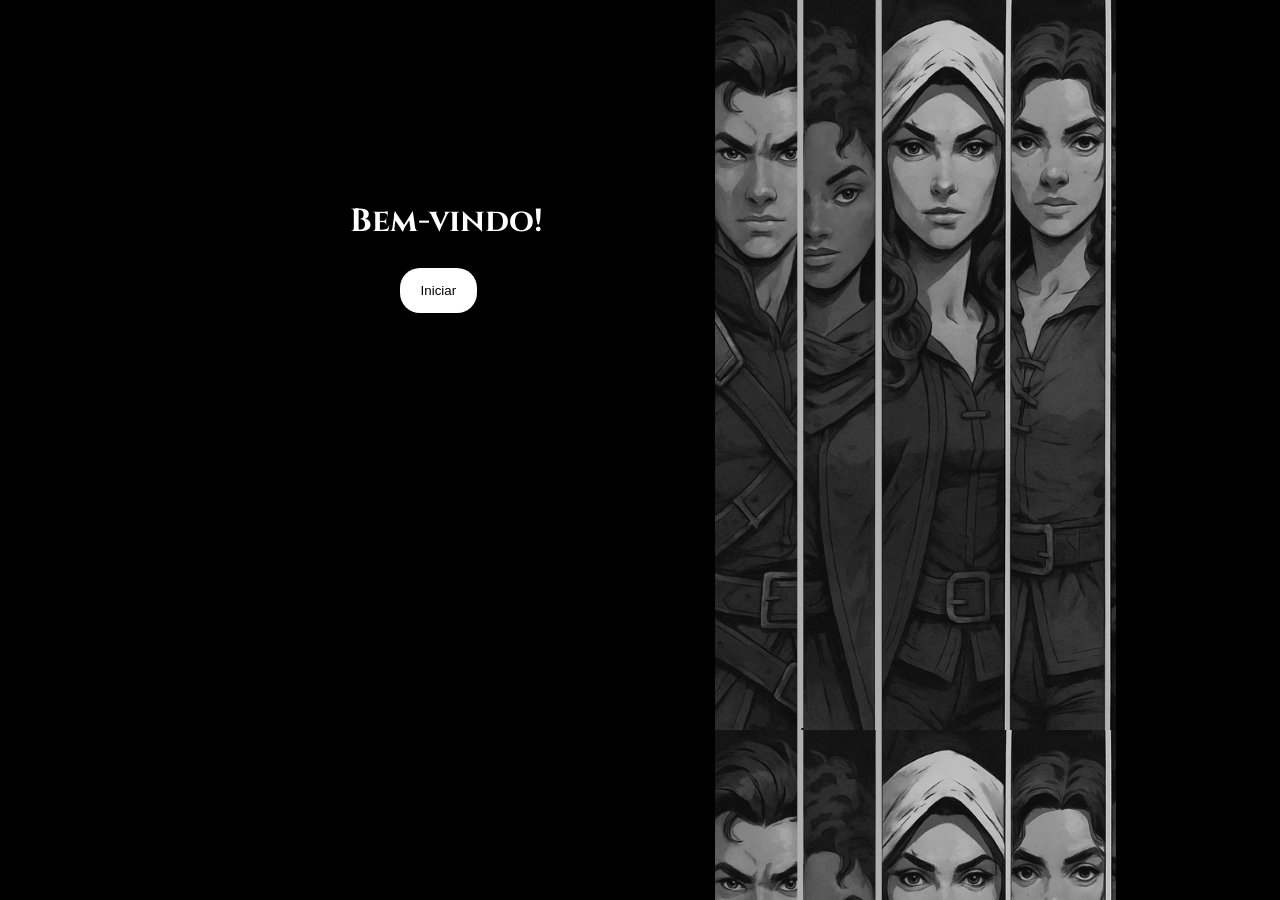
==== index.html @ 881c40da "jogo-pablo" ====
<!DOCTYPE html>
<html lang="pt-br">
<head>
    <meta charset="UTF-8">
    <meta name="viewport" content="width=device-width, initial-scale=1.0">
    <title>Desvendando os Segredos da Escola</title>
    
    <link rel="stylesheet" href="style.css">

 <!-- Pré-conexão para otimizar fontes -->
    <link rel="preconnect" href="https://fonts.googleapis.com">
    <link rel="preconnect" href="https://fonts.gstatic.com" crossorigin>

    <!-- Fontes -->
    <link href="https://fonts.googleapis.com/css2?family=Shadows+Into+Light&display=swap" rel="stylesheet">
    <link href="https://fonts.googleapis.com/css2?family=Cinzel:wght@400..900&display=swap" rel="stylesheet">
    <link href="https://fonts.googleapis.com/css2?family=Open+Sans:ital,wght@0,300..800;1,300..800&display=swap" rel="stylesheet">
</head>

<body>
    <div class="intro">
        <h1>Bem-vindo!</h1> 
        <button id="startBtn">Iniciar</button>
</div>
    
    <div class="container">
        <div class="background-text">No ano de 2020, monstros surgem misteriosamente, ameaçando destruir a humanidade.
            <p>Enquanto os governos ficam perdidos, um grupo de jovens estudantes do <b>Colégio Tiradentes</b> descobre que possui superpoderes capazes de enfrentar essa ameaça.</p>
            <p>Unidos e guiados por professores dedicados, eles enfrentam criaturas fantásticas como dragões e trolls, desvendando o mistério por trás da invasão.</p> 
            <p>Em meio a desafios perigosos, eles aprendem que a verdadeira força está na coragem, na amizade e na união — <p><b>e que o destino do mundo depende deles.</b></p></p>
        </div>
        <div class="item1"></div>
    </div>
   
<script src="script.js"></script>

</body>
</html>
---- style.css ----
body {
    background: black;
    margin: 0;
    padding: 0;
    display: flex;
    font-family: "Open Sans", sans-serif;
}

.intro {
    display: block;
    width: 800px;
    padding: 0 50px 0 0;  
    align-items: center;
}

h1 {
    margin: 200px 40px 0 350px;
    font-family: "Cinzel";
    color: rgb(255, 255, 255);
}

button{
    background-color: white;
    border-radius: 20px;
    border: none;   
    width: 6vw;
    height: 5vh;
    cursor: pointer;
    margin: 25px 0 0 400px;
}

button:hover {
    background-color: rgb(241, 205, 74);
    font-size: 90%; 
}

.container {
    display: flex;
    width: 680px;
    height: 100vh;
    overflow: hidden; /* evita que a imagem ultrapasse a borda */
    position: relative; /* importante para elementos posicionados dentro */
    background: black;
    padding: 0;
    margin: 0;
}

.background-text {
    position: absolute;
    color: white;
    font-size: 1.3em;
    padding: 1px;
    margin-top: 120px;
    width: 71%;
    height: 95vh;
    text-shadow: 2px 2px 4px rgba(0,0,0,0.7);
    text-align:center;
    cursor: pointer;
    font-family: "Cinzel";
    z-index: 1; /* fica atrás da imagem */
  
}

.item1 {
    display: inline-block;
    position: relative;
    background-image: url("./imgs/img\ 1.png");
    width: 71%;
    height: 100vh;
    filter: grayscale(100%);
    transition: transform 1.3s ease, filter 0.5s ease; /* animação suave */
    cursor: pointer;
    z-index: 2; /* Fica na frente do texto */
}

.item1:hover {
    filter: grayscale(0%);
}

.item1.active {
    transform: translateX(-500px);
}
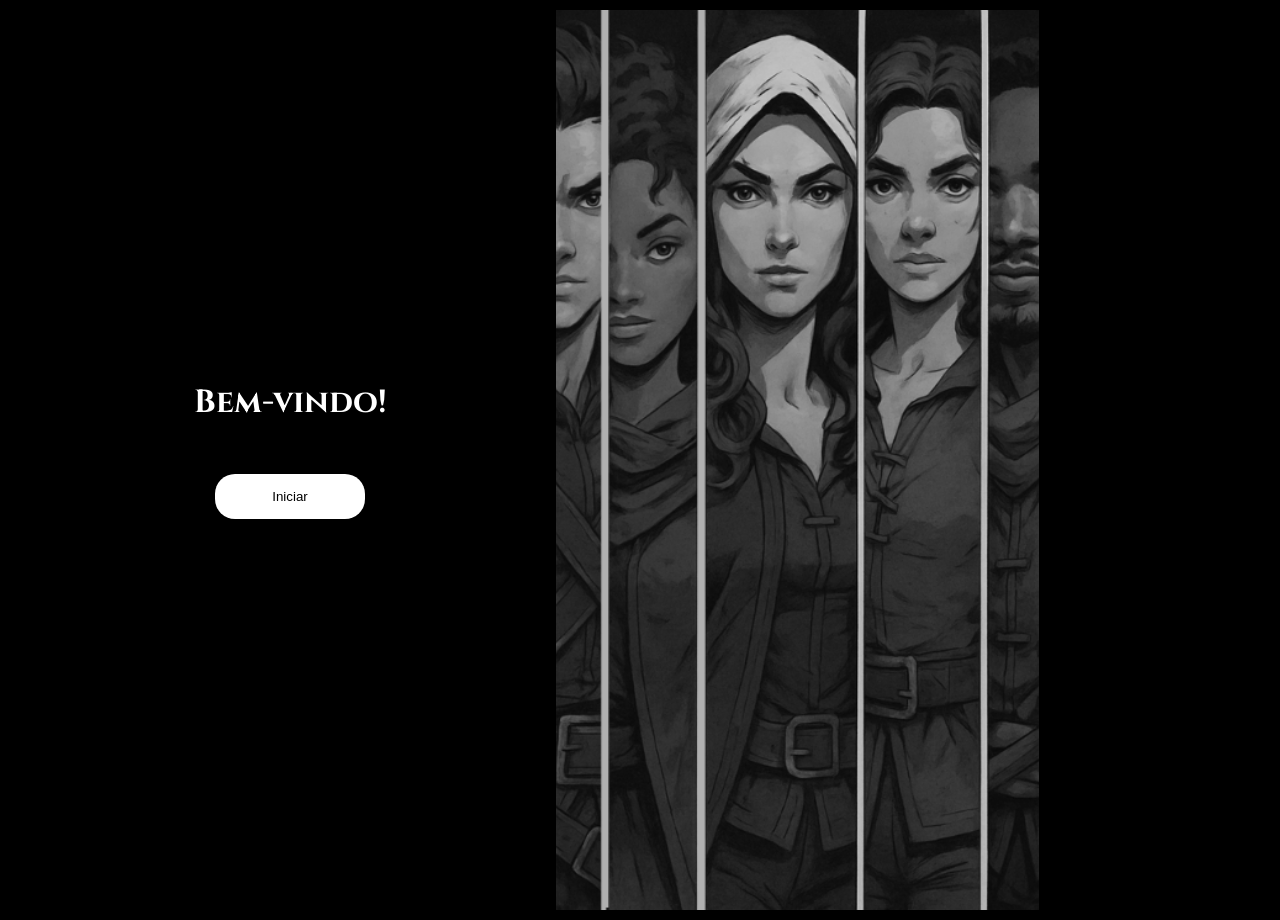
==== commit 8661eb8e: "primeiro commit" ====
--- a/index.html
+++ b/index.html
@@ -7,11 +7,8 @@
     
     <link rel="stylesheet" href="style.css">
 
- <!-- Pré-conexão para otimizar fontes -->
     <link rel="preconnect" href="https://fonts.googleapis.com">
     <link rel="preconnect" href="https://fonts.gstatic.com" crossorigin>
-
-    <!-- Fontes -->
     <link href="https://fonts.googleapis.com/css2?family=Shadows+Into+Light&display=swap" rel="stylesheet">
     <link href="https://fonts.googleapis.com/css2?family=Cinzel:wght@400..900&display=swap" rel="stylesheet">
     <link href="https://fonts.googleapis.com/css2?family=Open+Sans:ital,wght@0,300..800;1,300..800&display=swap" rel="stylesheet">
@@ -21,17 +18,18 @@
     <div class="intro">
         <h1>Bem-vindo!</h1> 
         <button id="startBtn">Iniciar</button>
-</div>
+    </div>
     
     <div class="container">
-        <div class="background-text">No ano de 2020, monstros surgem misteriosamente, ameaçando destruir a humanidade.
+        <div class="background-text">
+            No ano de 2020, monstros surgem misteriosamente, ameaçando destruir a humanidade.
             <p>Enquanto os governos ficam perdidos, um grupo de jovens estudantes do <b>Colégio Tiradentes</b> descobre que possui superpoderes capazes de enfrentar essa ameaça.</p>
             <p>Unidos e guiados por professores dedicados, eles enfrentam criaturas fantásticas como dragões e trolls, desvendando o mistério por trás da invasão.</p> 
-            <p>Em meio a desafios perigosos, eles aprendem que a verdadeira força está na coragem, na amizade e na união — <p><b>e que o destino do mundo depende deles.</b></p></p>
+            <p>Em meio a desafios perigosos, eles aprendem que a verdadeira força está na coragem, na amizade e na união — <b>e que o destino do mundo depende deles.</b></p>
         </div>
         <div class="item1"></div>
     </div>
-   
+    
 <script src="script.js"></script>
 
 </body>
--- a/style.css
+++ b/style.css
@@ -1,76 +1,97 @@
+/* ==================================== */
+/* ESTILOS GERAIS (MOBILE FIRST) */
+/* ==================================== */
 body {
-    background: black;
+    background: black; 
     margin: 0;
     padding: 0;
+    min-height: 100vh;
+    font-family: "Open Sans", sans-serif;
+    
     display: flex;
-    font-family: "Open Sans", sans-serif;
+    flex-direction: column; 
+    align-items: center; 
 }
 
+/* INTRO (Bem-vindo + Botão Iniciar) */
 .intro {
-    display: block;
-    width: 800px;
-    padding: 0 50px 0 0;  
+    display: flex;
+    flex-direction: column;
     align-items: center;
+    text-align: center;
+    width: 100%; 
+    padding: 0;
 }
 
 h1 {
-    margin: 200px 40px 0 350px;
+    /* MANTÉM margin-top: 200px APENAS no mobile */
+    margin-top: 200px;
     font-family: "Cinzel";
     color: rgb(255, 255, 255);
 }
 
-button{
+.intro button {
     background-color: white;
     border-radius: 20px;
-    border: none;   
-    width: 6vw;
+    border: none;    
+    width: 150px; 
     height: 5vh;
     cursor: pointer;
-    margin: 25px 0 0 400px;
+    margin: 25px auto 0 auto; 
 }
 
-button:hover {
+.intro button:hover {
     background-color: rgb(241, 205, 74);
     font-size: 90%; 
 }
 
+/* ==================================== */
+/* CONTAINER PRINCIPAL (Texto + Imagem) */
+/* ==================================== */
 .container {
     display: flex;
-    width: 680px;
-    height: 100vh;
-    overflow: hidden; /* evita que a imagem ultrapasse a borda */
-    position: relative; /* importante para elementos posicionados dentro */
+    flex-direction: column; 
+    width: 90%; 
+    max-width: 680px; 
+    height: auto; 
+    overflow: hidden; 
+    position: relative; 
     background: black;
-    padding: 0;
-    margin: 0;
+    padding: 10px;
+    margin: 20px 0;
 }
 
 .background-text {
-    position: absolute;
+    position: relative; 
     color: white;
-    font-size: 1.3em;
-    padding: 1px;
-    margin-top: 120px;
-    width: 71%;
-    height: 95vh;
+    font-size: 1em; 
+    padding: 20px 10px; 
+    margin-top: 0;
+    width: 100%;
     text-shadow: 2px 2px 4px rgba(0,0,0,0.7);
-    text-align:center;
+    
+    text-align: justify;
+    line-height: 1.6; 
+    
     cursor: pointer;
     font-family: "Cinzel";
-    z-index: 1; /* fica atrás da imagem */
-  
+    z-index: 1; 
+    max-height: none; 
+    overflow-y: hidden;
 }
 
 .item1 {
-    display: inline-block;
+    display: block;
     position: relative;
-    background-image: url("./imgs/img\ 1.png");
-    width: 71%;
-    height: 100vh;
+    background-image: url("./imgs/img 1.png");
+    background-size: cover;
+    background-position: center;
+    width: 100%;
+    height: 300px; 
     filter: grayscale(100%);
-    transition: transform 1.3s ease, filter 0.5s ease; /* animação suave */
+    transition: transform 1.3s ease, filter 0.5s ease;
     cursor: pointer;
-    z-index: 2; /* Fica na frente do texto */
+    z-index: 2; 
 }
 
 .item1:hover {
@@ -78,5 +99,89 @@
 }
 
 .item1.active {
-    transform: translateX(-500px);
+    /* Sem efeito de slide em mobile */
 }
+
+/* ==================================== */
+/* MEDIA QUERY: LAYOUT DESKTOP (> 768px) */
+/* ==================================== */
+@media (min-width: 768px) {
+    body {
+        flex-direction: row; 
+        justify-content: center;
+        align-items: stretch;
+        
+        /* CRUCIAL: Fixa a altura em 100% da tela e esconde o overflow */
+        height: 100vh; 
+        overflow: hidden; 
+        margin: 0;
+        padding: 0;
+    }
+
+    .intro {
+        flex-basis: 40%; 
+        
+        /* Usa o Flexbox para centralizar verticalmente */
+        display: flex;
+        flex-direction: column;
+        justify-content: center; 
+        align-items: center;
+        padding: 0;
+    }
+
+    h1 {
+        /* CORREÇÃO: Remove a margem superior que causava o overflow */
+        margin-top: 0; 
+        margin-bottom: 25px; 
+    }
+    
+    .container {
+        flex-direction: row;
+        flex-basis: 60%; 
+        width: 680px; 
+        height: 100vh; 
+        margin: 0;
+        overflow: hidden; 
+        position: relative; 
+    }
+
+    .background-text {
+        position: absolute; 
+        top: 0; 
+        left: 0; 
+        width: 71%; 
+        
+        /* Altura total e rolagem interna */
+        height: 100%; 
+        overflow-y: auto; 
+        
+        display: flex;
+        flex-direction: column;
+        align-items: center; 
+        justify-content: center; 
+        text-align: center;
+        line-height: 1.5; 
+        font-size: 1.3em;
+        margin-top: 0; 
+        padding: 50px 20px; 
+        box-sizing: border-box; 
+        
+        z-index: 1; 
+        background-color: rgba(0, 0, 0, 0.8); 
+    }
+
+    .background-text p {
+        width: 100%;
+        margin: 10px 0;
+    }
+
+    .item1 {
+        width: 71%;
+        height: 100vh;
+        z-index: 2; 
+    }
+    
+    .item1.active {
+        transform: translateX(-500px); 
+    }
+}
